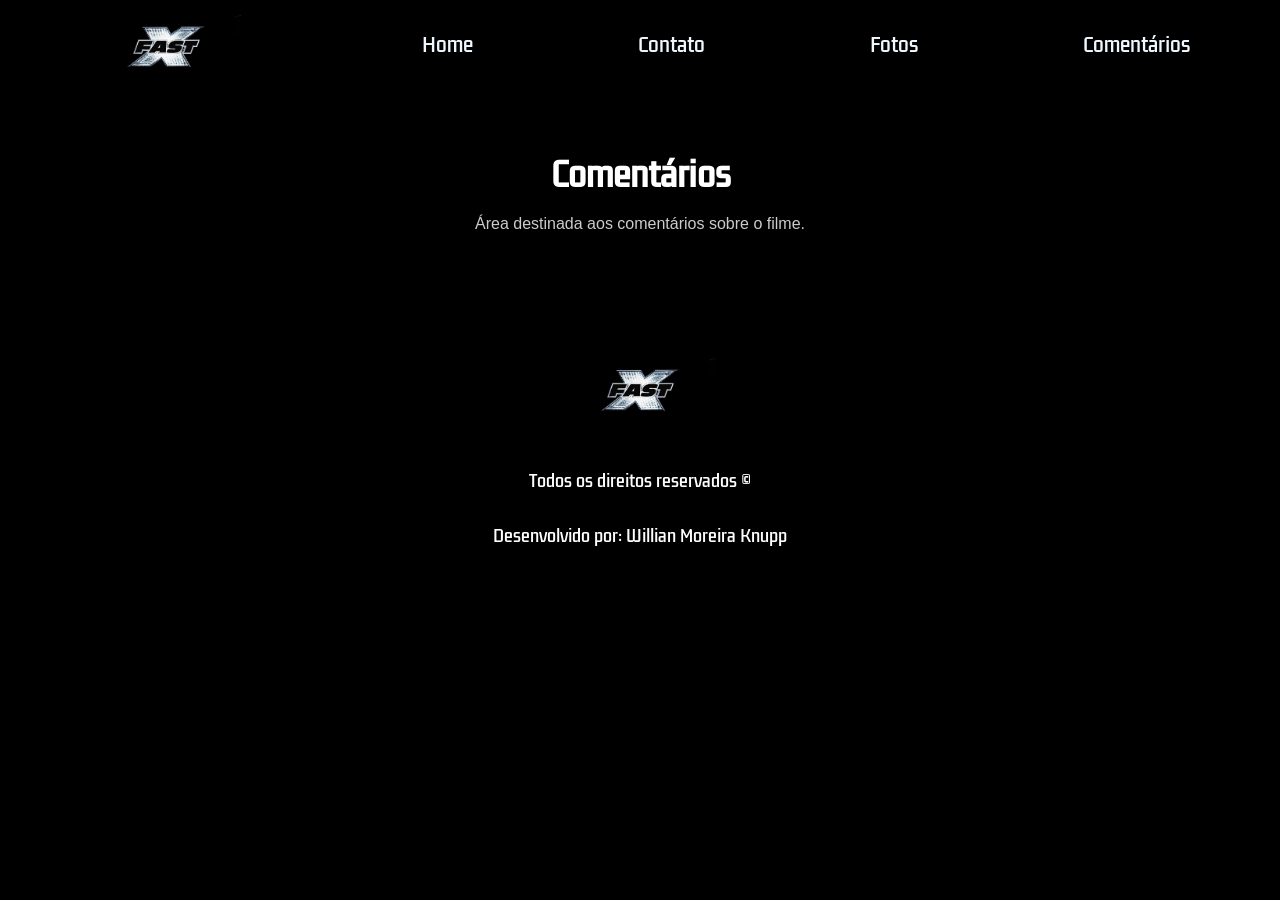
==== comentarios.html @ 5e6432dc "Site de ingressos" ====
<!DOCTYPE html>
<html lang="pt-br">
<head>
    <meta charset="UTF-8">
    <meta name="viewport" content="width=device-width, initial-scale=1.0">
    <title>Comentários - Velozes e Furiosos X</title>
    <link rel="stylesheet" href="./styles.css">
</head>
<body>

    <header>
        <img id="logo" src="./LOGO.jpg" alt="Logo Velozes e Furiosos">

        <nav>
            <ul>
                <a href="./index.html"><li>Home</li></a>
                <a href="./contato.html"><li>Contato</li></a>
                <a href="./fotos.html"><li>Fotos</li></a>
                <a href="./comentarios.html"><li>Comentários</li></a>
            </ul>
        </nav>
    </header>

    <main class="contato-container">
        <h1>Comentários</h1>
        <p>Área destinada aos comentários sobre o filme.</p>
    </main>

    <footer>
        <img style="object-fit: contain;" id="logo" src="./LOGO.jpg" alt="Logo">
        <span>Todos os direitos reservados ©</span>
        <span>Desenvolvido por: Willian Moreira Knupp</span>
    </footer>

</body>
</html>
---- styles.css ----
@import url('https://fonts.googleapis.com/css2?family=Kdam+Thmor+Pro&display=swap');

* {
    margin: 0;
    padding: 0;
    box-sizing: border-box;
    list-style: none;
    text-decoration: none;
}

body {
    background-color: #000;
    color: #fff;
    min-height: 100vh;
}

header {
    height: 90px;
    display: flex;
    justify-content: space-around;
    align-items: center;
}

nav {
    width: 60%;
}

ul {
    display: flex;
    width: 100%;
    justify-content: space-between;
}

li {
    color: aliceblue;
    cursor: pointer;
    font-size: 19px;
    transition: .5s;
    font-family: 'Kdam Thmor Pro', sans-serif;
}

li:hover {
    color: aqua;
}

#logo {
    width: 150px;
    height: auto;
}

#banner {
    background-image: url('./banner.webp');
    background-position: 50% 50%;
    background-size: cover;
    width: 100%;
    height: 720px;
}

#trailer-container {
    width: 100%;
    min-height: 400px;
    display: flex;
    justify-content: center;
    align-items: center;
    padding: 40px 5%;
}

.trailer {
    width: 50%;
    max-width: 700px;
}

#sinopse {
    width: 50%;
    display: flex;
    flex-direction: column;
    justify-content: space-between;
    margin: 30px;
}

.description {
    color: #fff;
    font-size: 19px;
    font-family: 'Kdam Thmor Pro', sans-serif;
    width: 70%;
    line-height: 1.6;
}

.button {
    width: 200px;
    height: 60px;
    background-color: #d21617;
    color: #fff;
    padding: 8px 10px;
    border-radius: 5px;
    cursor: pointer;
    transition: .8s;
    font-size: 18px;
    display: flex;
    justify-content: center;
    align-items: center;
    font-weight: bold;
    border: none;
    outline: none;
    margin-top: 25px;
}

.button:hover {
    background-color: #fff;
    color: #000;
}

/* Elenco */
.elenco {
    width: 100%;
    padding: 30px 5% 60px;
}

.elenco h2 {
    font-family: 'Kdam Thmor Pro', sans-serif;
    font-size: 30px;
    margin-bottom: 30px;
}

.actor-cards-container {
    width: 100%;
    display: flex;
    justify-content: center;
    margin-top: 50px;
}

.cards-content {
    width: 100%;
    display: grid;
    grid-template-columns: repeat(4, 1fr);
    gap: 25px;
}

.card {
    width: 100%;
    height: 430px;
    background-size: cover;
    background-position: center 30%;
    border-radius: 10px;
    overflow: hidden;
    cursor: pointer;
    transition: .4s;
    display: flex;
    flex-direction: column;
    justify-content: flex-end;
    padding: 25px 18px;
    color: #fff;
    font-family: 'Kdam Thmor Pro', sans-serif;
    text-shadow: 2px 2px 5px #000;
    position: relative;
}

.card::after {
    content: '';
    position: absolute;
    inset: 45% 0 0;
    background: linear-gradient(transparent, rgba(0,0,0,.95));
}

.card span,
.card small {
    position: relative;
    z-index: 1;
}

.card span {
    font-size: 20px;
    font-weight: bold;
}

.card small {
    font-size: 14px;
    margin-top: 5px;
}

.card:hover {
    transform: translateY(-6px);
}

.fotos-page {
    min-height: 700px;
}

footer {
    min-height: 300px;
    margin-top: 50px;
    padding: 30px 10px;
    display: flex;
    flex-direction: column;
    align-items: center;
    justify-content: space-around;
    text-align: center;
}

footer span {
    color: #fff;
    font-family: 'Kdam Thmor Pro', sans-serif;
}

.footer-navigation {
    display: none;
}

.footer-list {
    display: flex;
    flex-direction: column;
    align-items: center;
    gap: 15px;
}

/* Página de contato */
.contato-container {
    width: 90%;
    max-width: 800px;
    margin: 60px auto;
}

.contato-container h1 {
    text-align: center;
    font-family: 'Kdam Thmor Pro', sans-serif;
    margin-bottom: 15px;
}

.contato-container p {
    text-align: center;
    color: #ccc;
    font-family: Arial, sans-serif;
    margin-bottom: 30px;
}

.formulario-contato {
    background-color: #151515;
    padding: 30px;
    border-radius: 10px;
}

.formulario-contato label {
    display: block;
    margin-bottom: 8px;
    margin-top: 15px;
    font-family: Arial, sans-serif;
}

.formulario-contato input,
.formulario-contato textarea {
    width: 100%;
    padding: 12px;
    border: 1px solid #444;
    border-radius: 5px;
    background-color: #222;
    color: #fff;
    font-size: 16px;
}

.formulario-contato textarea {
    min-height: 150px;
    resize: vertical;
}

.formulario-contato .button {
    margin-top: 25px;
}

#mensagem-formulario {
    margin-top: 20px;
    text-align: center;
    color: #7CFF7C;
    font-family: Arial, sans-serif;
}

@media(max-width: 768px) {
    header {
        height: 80px;
    }

    header nav {
        display: none;
    }

    #banner {
        height: 450px;
        background-position: 40%;
    }

    #trailer-container {
        flex-direction: column;
        height: auto;
    }

    .trailer {
        width: 100%;
    }

    #sinopse {
        width: 95%;
        margin: 30px 0;
    }

    .description {
        width: 100%;
    }

    .button {
        width: 100%;
        margin-top: 30px;
    }

    .cards-content {
        grid-template-columns: repeat(2, 1fr);
        margin-top: 30px;
    }

    .card {
        height: 360px;
    }

    .elenco h2 {
        font-size: 25px;
    }

    .footer-navigation {
        display: block;
        width: 100%;
    }

    .footer-list {
        margin-top: 15px;
    }

    .contato-container {
        width: 90%;
        margin: 40px auto;
    }
}

@media(max-width: 500px) {
    .cards-content {
        grid-template-columns: 1fr;
    }

    .card {
        height: 430px;
    }
}
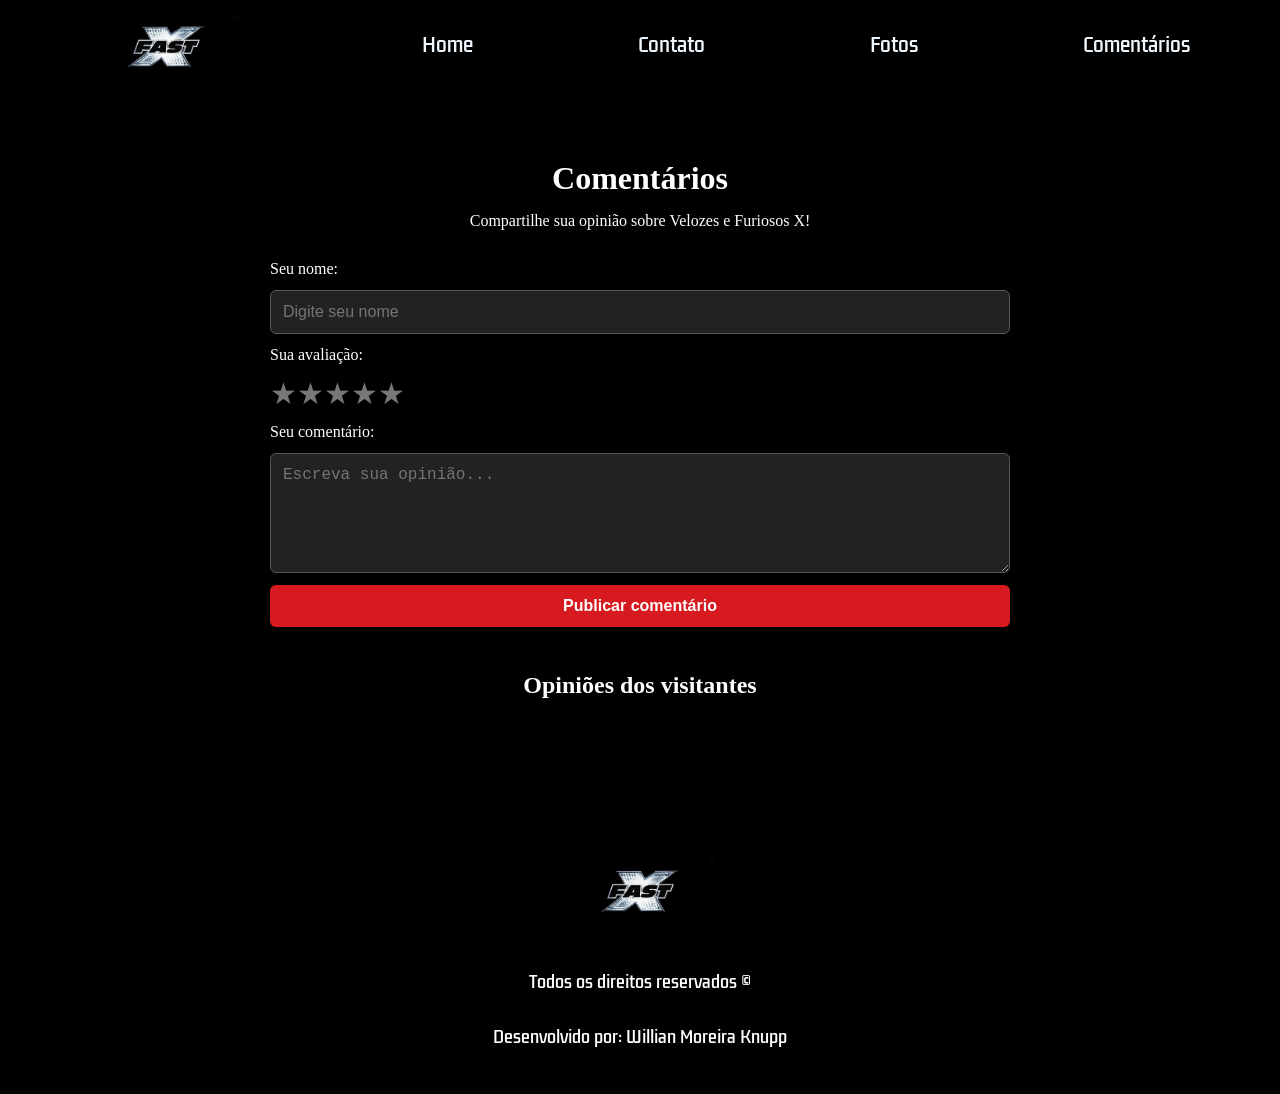
==== commit e0c437b1: "Adicionei fotos dos atores e nova funcionalidade ao sistema de comentarios" ====
--- a/comentarios.html
+++ b/comentarios.html
@@ -21,9 +21,46 @@
         </nav>
     </header>
 
-    <main class="contato-container">
+    <main class="comentarios-container">
+
         <h1>Comentários</h1>
-        <p>Área destinada aos comentários sobre o filme.</p>
+        <p>Compartilhe sua opinião sobre Velozes e Furiosos X!</p>
+
+        <form id="form-comentario">
+
+            <label for="nome">Seu nome:</label>
+            <input type="text" id="nome" placeholder="Digite seu nome" required>
+
+            <label>Sua avaliação:</label>
+            <div class="estrelas">
+                <input type="radio" name="avaliacao" id="estrela5" value="5" required>
+                <label for="estrela5">★</label>
+
+                <input type="radio" name="avaliacao" id="estrela4" value="4">
+                <label for="estrela4">★</label>
+
+                <input type="radio" name="avaliacao" id="estrela3" value="3">
+                <label for="estrela3">★</label>
+
+                <input type="radio" name="avaliacao" id="estrela2" value="2">
+                <label for="estrela2">★</label>
+
+                <input type="radio" name="avaliacao" id="estrela1" value="1">
+                <label for="estrela1">★</label>
+            </div>
+
+            <label for="mensagem">Seu comentário:</label>
+            <textarea id="mensagem" placeholder="Escreva sua opinião..." required></textarea>
+
+            <button type="submit">Publicar comentário</button>
+
+        </form>
+
+        <section class="lista-comentarios">
+            <h2>Opiniões dos visitantes</h2>
+            <div id="comentarios-publicados"></div>
+        </section>
+
     </main>
 
     <footer>
@@ -32,5 +69,7 @@
         <span>Desenvolvido por: Willian Moreira Knupp</span>
     </footer>
 
+    <script src="./comentarios.js"></script>
+
 </body>
 </html>
--- a/styles.css
+++ b/styles.css
@@ -347,3 +347,104 @@
         height: 430px;
     }
 }
+
+
+/* ÁREA DE COMENTÁRIOS */
+
+.comentarios-container {
+    max-width: 800px;
+    margin: 40px auto;
+    padding: 30px;
+    color: white;
+}
+
+.comentarios-container h1,
+.comentarios-container h2 {
+    text-align: center;
+    margin-bottom: 15px;
+}
+
+.comentarios-container > p {
+    text-align: center;
+    margin-bottom: 30px;
+}
+
+#form-comentario {
+    display: flex;
+    flex-direction: column;
+    gap: 12px;
+}
+
+#form-comentario input[type="text"],
+#form-comentario textarea {
+    padding: 12px;
+    border: 1px solid #555;
+    border-radius: 6px;
+    background: #222;
+    color: white;
+    font-size: 16px;
+}
+
+#form-comentario textarea {
+    min-height: 120px;
+    resize: vertical;
+}
+
+.estrelas {
+    display: flex;
+    flex-direction: row-reverse;
+    justify-content: flex-end;
+    width: fit-content;
+}
+
+.estrelas input {
+    display: none;
+}
+
+.estrelas label {
+    color: #777;
+    font-size: 30px;
+    cursor: pointer;
+}
+
+.estrelas input:checked ~ label,
+.estrelas label:hover,
+.estrelas label:hover ~ label {
+    color: gold;
+}
+
+#form-comentario button {
+    padding: 12px;
+    border: none;
+    border-radius: 6px;
+    background: #d71920;
+    color: white;
+    font-size: 16px;
+    font-weight: bold;
+    cursor: pointer;
+}
+
+#form-comentario button:hover {
+    background: #a80f15;
+}
+
+.lista-comentarios {
+    margin-top: 45px;
+}
+
+.comentario-card {
+    background: #222;
+    padding: 18px;
+    margin-top: 15px;
+    border-radius: 8px;
+    border-left: 4px solid #d71920;
+}
+
+.comentario-card h3 {
+    margin-bottom: 8px;
+}
+
+.comentario-card .avaliacao {
+    color: gold;
+    margin-bottom: 10px;
+}
